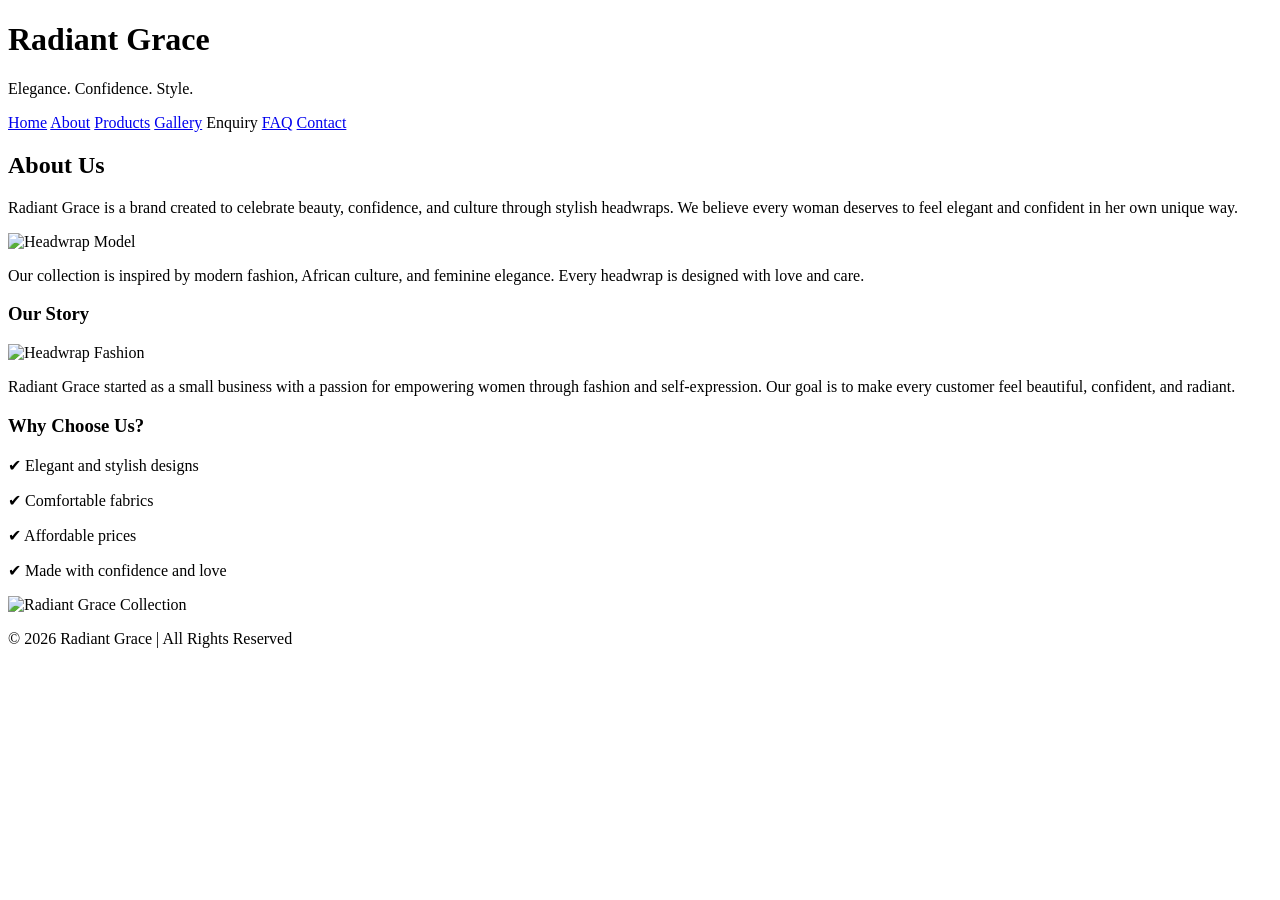
==== about.html @ 5516964a "adding files" ====
<!DOCTYPE html>
<html lang="en">
<head>
    <meta charset="UTF-8">
    <meta name="viewport" content="width=device-width, initial-scale=1.0">
    <title>About - Radiant Grace</title>
    <link rel="stylesheet" href="css/style.css">
</head>

<body>

    <!-- Header -->
    <header>
        <h1>Radiant Grace</h1>
        <p>Elegance. Confidence. Style.</p>
    </header>

    <!-- Navigation -->
    <nav>
        <a href="index.html">Home</a>
        <a href="about.html">About</a>
        <a href="produts.html">Products</a>
        <a href="gallery.html">Gallery</a>
        <a herf="enqiry.html">Enquiry</a>
        <a href="faq.html">FAQ</a>
        <a href="contact.html">Contact</a>
    </nav>

    <!-- About Section -->
    <div class="container">

        <h2>About Us</h2>

        <div class="box">
            <p>
                Radiant Grace is a brand created to celebrate beauty,
                confidence, and culture through stylish headwraps.
                We believe every woman deserves to feel elegant
                and confident in her own unique way.
            </p>

            <img src="assets/images/image12.jpg" alt="Headwrap Model">

            <p>
                Our collection is inspired by modern fashion,
                African culture, and feminine elegance.
                Every headwrap is designed with love and care.
            </p>
        </div>

        <!-- Second Section -->
        <div class="box">

            <h3>Our Story</h3>

            <img src="assets/images/image10.jpg" alt="Headwrap Fashion">

            <p>
                Radiant Grace started as a small business with a passion
                for empowering women through fashion and self-expression.
                Our goal is to make every customer feel beautiful,
                confident, and radiant.
            </p>

        </div>

        <!-- Third Section -->
        <div class="box">

            <h3>Why Choose Us?</h3>

            <p>✔ Elegant and stylish designs</p>
            <p>✔ Comfortable fabrics</p>
            <p>✔ Affordable prices</p>
            <p>✔ Made with confidence and love</p>

            <img src="assets/images/image11.jpg" alt="Radiant Grace Collection">

        </div>

    </div>

    <!-- Footer -->
    <footer>
        <p>© 2026 Radiant Grace | All Rights Reserved</p>
    </footer>


    <!-- white head wrap _ https://za.pinterest.com/pin/697776536044384046/
     pink wrap _ https://za.pinterest.com/pin/783485666530740615/
     maroon wrap _ https://za.pinterest.com/pin/784752303842374036/
     dreads wrap _ https://za.pinterest.com/pin/9218374232890017/
     flowers wrap https://za.pinterest.com/pin/464433780346777914/
     just a tieish https://za.pinterest.com/pin/549017010848354455/
     just looking the other way https://za.pinterest.com/pin/611293349440465947/
     flowers on a doll https://za.pinterest.com/pin/886716614133030388/
     African https://za.pinterest.com/pin/266838346650466192/
     https://za.pinterest.com/pin/767652699028663102/
     https://za.pinterest.com/pin/791648440789942082/
     https://za.pinterest.com/pin/867224472014567512/
     https://za.pinterest.com/pin/26599454046194813/
     https://za.pinterest.com/pin/724446290070173039/

    -->
</body>
</html>
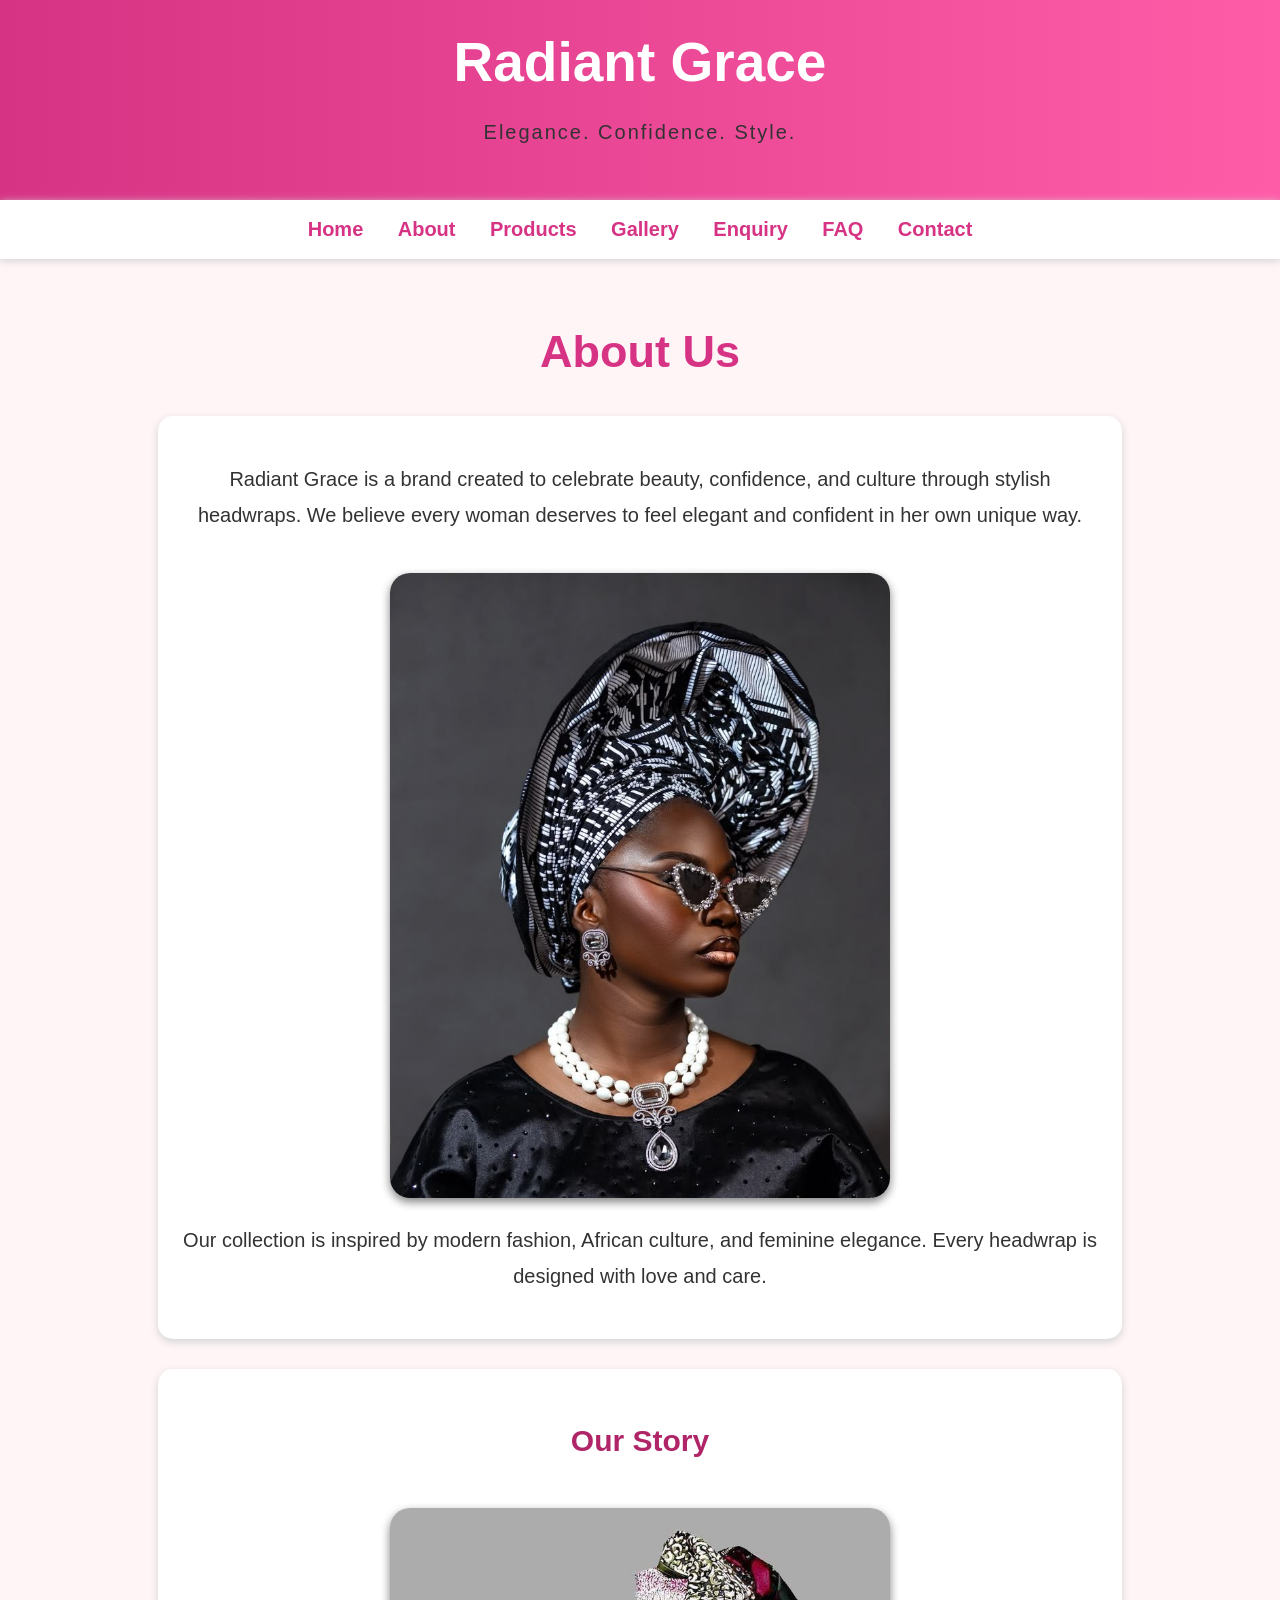
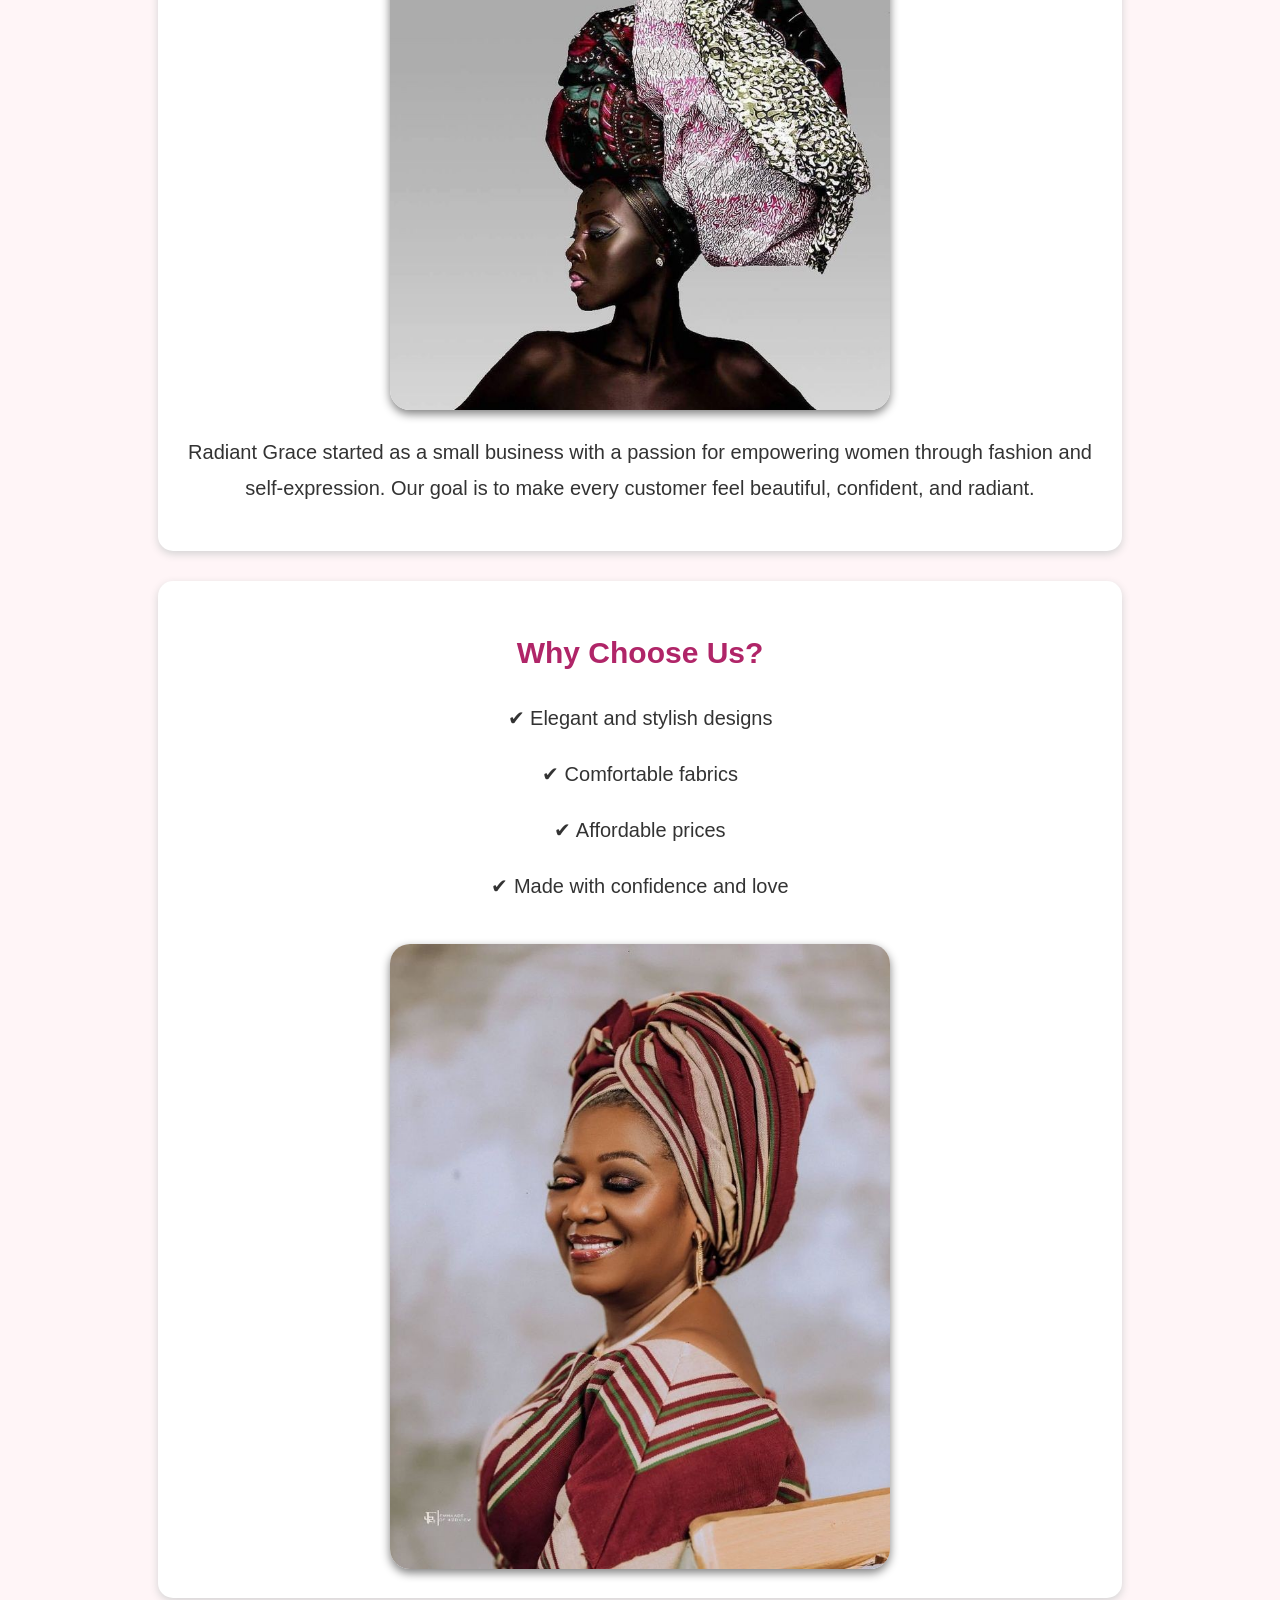
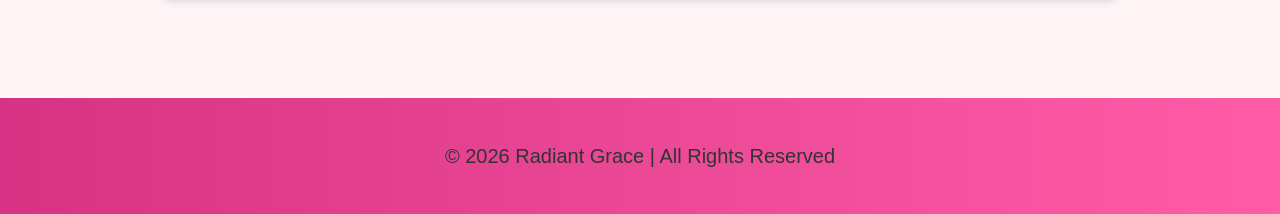
==== commit 4289c6a8: "adding files" ====
--- a/about.html
+++ b/about.html
@@ -21,7 +21,7 @@
         <a href="about.html">About</a>
         <a href="produts.html">Products</a>
         <a href="gallery.html">Gallery</a>
-        <a herf="enqiry.html">Enquiry</a>
+        <a href="enqiry.html">Enquiry</a>
         <a href="faq.html">FAQ</a>
         <a href="contact.html">Contact</a>
     </nav>
--- a/css/style.css
+++ b/css/style.css
@@ -0,0 +1,185 @@
+/* style.css */
+
+body{
+    background-color:#fff5f7;
+    font-family: Arial, sans-serif;
+    margin:0;
+    padding:0;
+    text-align:center;
+}
+
+/* Header */
+header{
+    background:linear-gradient(to right,#d63384,#ff5ca8);
+    color:white;
+    padding:30px;
+}
+
+header h1{
+    font-size:55px;
+    margin:0;
+}
+
+header p{
+    font-size:20px;
+    letter-spacing:2px;
+}
+
+/* Navigation */
+nav{
+    background-color:white;
+    padding:18px;
+    box-shadow:0px 2px 8px lightgray;
+}
+
+nav a{
+    text-decoration:none;
+    color:#d63384;
+    margin:15px;
+    font-size:20px;
+    font-weight:bold;
+}
+
+nav a:hover{
+    color:black;
+}
+
+/* Main Content */
+.container{
+    width:80%;
+    margin:auto;
+    padding:30px;
+}
+
+h2{
+    color:#d63384;
+    font-size:45px;
+}
+
+h3{
+    color:#b02568;
+    font-size:30px;
+}
+
+p{
+    color:#333;
+    font-size:20px;
+    line-height:1.8;
+}
+
+/* Images */
+
+img{
+    width:500px;
+    border-radius:20px;
+    margin-top:20px;
+    box-shadow:0px 4px 10px gray;
+}
+
+/* About Boxes */
+.box{
+    background-color:white;
+    padding:25px;
+    margin:30px;
+    border-radius:15px;
+    box-shadow:0px 3px 8px lightgray;
+}
+
+/* Products */
+.product{
+    background-color:white;
+    width:300px;
+    display:inline-block;
+    margin:20px;
+    padding:20px;
+    border-radius:15px;
+    box-shadow:0px 3px 8px lightgray;
+}
+
+.product img{
+    width:100%;
+    height:auto;
+}
+
+/* Buttons */
+button{
+    background-color:#d63384;
+    color:white;
+    border:none;
+    padding:12px 25px;
+    border-radius:10px;
+    font-size:18px;
+    cursor:pointer;
+}
+
+.product:hover{
+    transform:translateY(-5px);
+}
+
+button:hover{
+    background-color:#b02568;
+}
+
+/* Contact Form */
+form{
+    background-color:white;
+    width:50%;
+    margin:auto;
+    padding:30px;
+    border-radius:15px;
+    box-shadow:0px 3px 8px lightgray;
+}
+
+input, textarea{
+    width:80%;
+    padding:12px;
+    margin:10px;
+    border-radius:8px;
+    border:1px solid lightgray;
+}
+
+input[type="submit"]{
+    background-color:#d63384;
+    color:white;
+    border:none;
+    width:200px;
+    font-size:18px;
+    cursor:pointer;
+}
+
+input[type="submit"]:hover{
+    background-color:#b02568;
+}
+
+/* FAQ PAGE*/
+
+.faq-item {
+    margin-bottom: 15px;
+}
+
+.faq-question {
+    width: 100%;
+    padding: 15px;
+    border: none;
+    text-align: left;
+    cursor: pointer;
+    font-size: 1rem;
+    border-radius: 8px;
+}
+
+.faq-answer {
+    display: none;
+    padding: 15px;
+    background-color: white;
+    border-radius: 8px;
+    margin-top: 5px;
+}
+
+/* Footer */
+footer{
+    background:linear-gradient(to right,#d63384,#ff5ca8);
+    color:white;
+    padding:20px;
+    margin-top:40px;
+}
+
